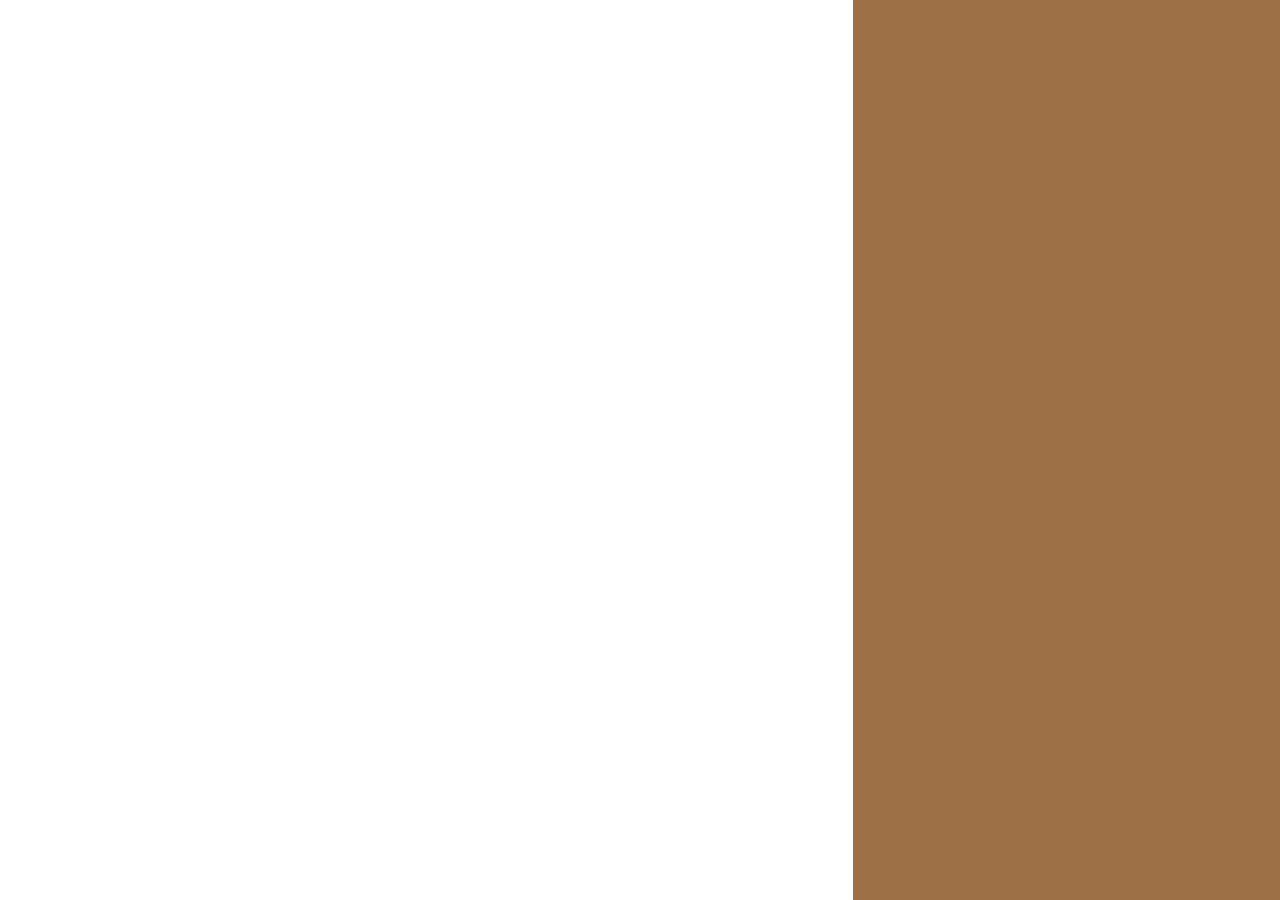
==== index.html @ 4c14f402 "first commit" ====
<!DOCTYPE html>
<html lang="en">
<head>
  <meta charset="UTF-8">
  <link rel="stylesheet" href="/src/styles/main.css">
  <meta name="viewport" content="width=device-width, initial-scale=1.0">
  <title>Cafetería Brioche</title>
</head>
<body>
  <main>
    <section class="col-5">

    </section>
  </main>
</body>
</html>
---- src/styles/main.css ----
body {
  margin: 0;
  padding: 0;
}

body main {
  background: url("../images/background.jpg") center no-repeat fixed;
  background-size: cover;
}

main {
  height: 100vh;
  position: relative;
}

section {
  background-color: #854c18;
  height: 100vh;
  opacity: 0.8;
  position: absolute;
  right: 0;
  top: 0;
}

.col-5{
  width: calc(100vw / 12 * 4);
}
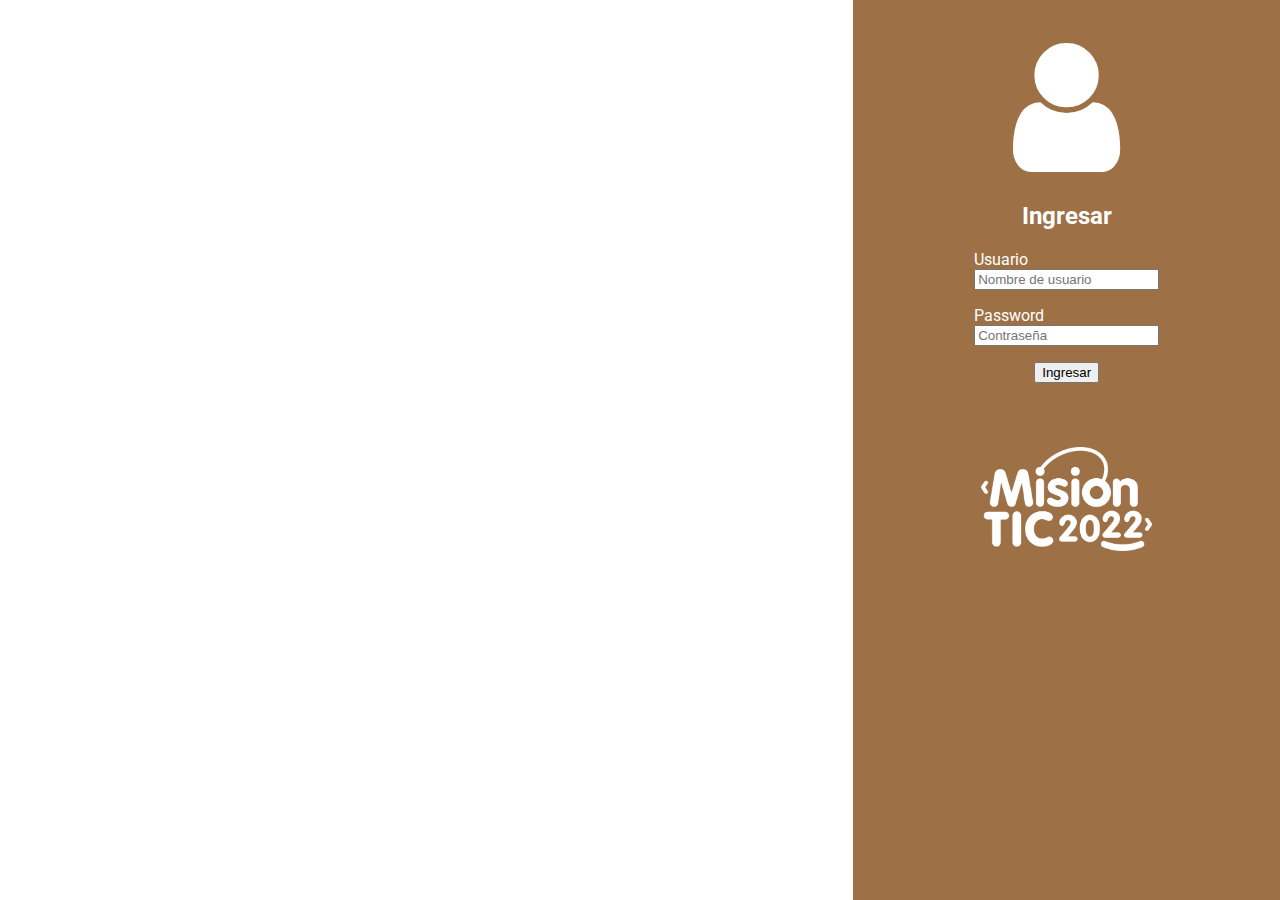
==== commit f0ac7a93: "Login Screen done" ====
--- a/index.html
+++ b/index.html
@@ -1,16 +1,48 @@
 <!DOCTYPE html>
 <html lang="en">
-<head>
-  <meta charset="UTF-8">
-  <link rel="stylesheet" href="/src/styles/main.css">
-  <meta name="viewport" content="width=device-width, initial-scale=1.0">
-  <title>Cafetería Brioche</title>
-</head>
-<body>
-  <main>
-    <section class="col-5">
-
-    </section>
-  </main>
-</body>
-</html>+  <head>
+    <meta charset="UTF-8" />
+    <link rel="stylesheet" href="/src/styles/main.css" />
+    <link
+      rel="stylesheet"
+      href="https://stackpath.bootstrapcdn.com/font-awesome/4.7.0/css/font-awesome.min.css"
+      integrity="sha384-wvfXpqpZZVQGK6TAh5PVlGOfQNHSoD2xbE+QkPxCAFlNEevoEH3Sl0sibVcOQVnN"
+      crossorigin="anonymous"
+    />
+    <link rel="preconnect" href="https://fonts.gstatic.com" />
+    <link
+      href="https://fonts.googleapis.com/css2?family=Roboto:ital,wght@0,400;0,700;1,400;1,700&display=swap"
+      rel="stylesheet"
+    />
+    <meta name="viewport" content="width=device-width, initial-scale=1.0" />
+    <title>Cafetería Brioche</title>
+  </head>
+  <body>
+    <main>
+      <section class="col-5">
+        <div class="user-icon">
+          <i class="fa fa-user" aria-hidden="true"></i>
+          <h2>Ingresar</h2>
+        </div>
+        <form action="">
+          <div>
+            <label for="username">Usuario</label>
+            <input id="username" type="text" placeholder="Nombre de usuario" />
+          </div>
+          <div>
+            <label for="password">Password</label>
+            <input id="password" type="password" placeholder="Contraseña" />
+          </div>
+          <button type="submit">Ingresar</button>
+        </form>
+        <div id="logo-container">
+          <img
+            id="misiontic-logo"
+            src="src/images/misiontic_logo.png"
+            alt="MisionTIC 2022 logo"
+          />
+        </div>
+      </section>
+    </main>
+  </body>
+</html>
--- a/src/styles/main.css
+++ b/src/styles/main.css
@@ -1,10 +1,13 @@
 body {
   margin: 0;
   padding: 0;
+  font-family: "Roboto", sans-serif;
 }
 
 body main {
-  background: url("../images/background.jpg") center no-repeat fixed;
+  background-image: url("../images/background.jpg");
+  background-position: center;
+  background-repeat: no-repeat;
   background-size: cover;
 }
 
@@ -14,14 +17,49 @@
 }
 
 section {
-  background-color: #854c18;
+  background-color: rgba(133, 76, 24, 0.8);
+  color: #ffffff;
   height: 100vh;
-  opacity: 0.8;
   position: absolute;
   right: 0;
   top: 0;
 }
 
-.col-5{
+.col-5 {
   width: calc(100vw / 12 * 4);
 }
+
+.user-icon {
+  margin-top: 2rem;
+  text-align: center;
+}
+
+.fa::before {
+  font-size: 150px;
+}
+
+form {
+  align-items: center;
+  display: flex;
+  flex-direction: row;
+  flex-wrap: wrap;
+  justify-content: center;
+  max-width: 200px;
+  margin: auto;
+}
+
+form > * {
+  margin-bottom: 1rem;
+}
+
+label {
+  display: block;
+}
+#logo-container {
+  display: flex;
+  margin-top: 3rem;
+}
+#misiontic-logo {
+  width: 40%;
+  margin: auto;
+}
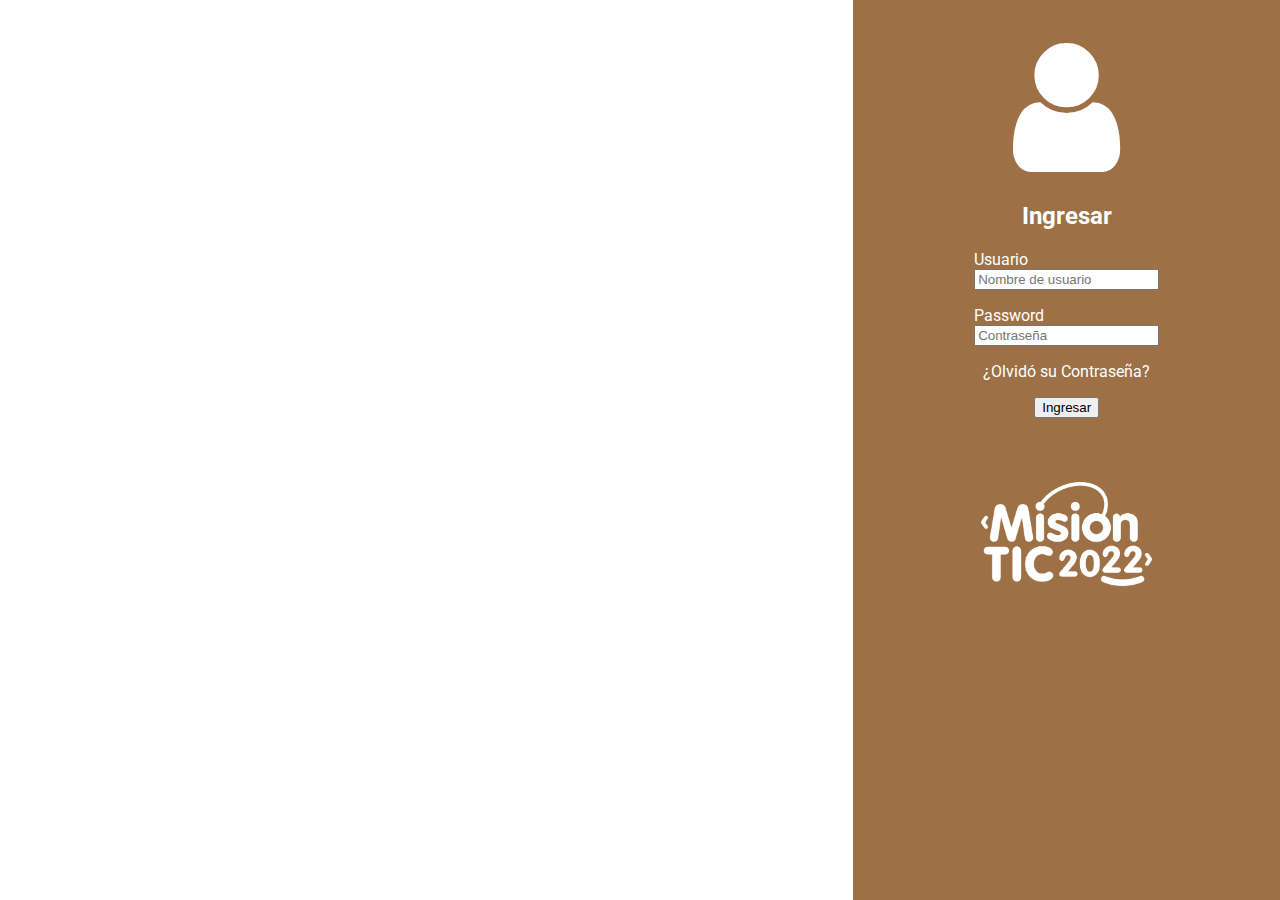
==== commit 91c6d508: "reset password link added" ====
--- a/index.html
+++ b/index.html
@@ -33,6 +33,9 @@
             <label for="password">Password</label>
             <input id="password" type="password" placeholder="Contraseña" />
           </div>
+          <div>
+            <a href="/reset-password.html">¿Olvidó su Contraseña?</a>
+          </div>
           <button type="submit">Ingresar</button>
         </form>
         <div id="logo-container">
--- a/src/styles/main.css
+++ b/src/styles/main.css
@@ -55,10 +55,17 @@
 label {
   display: block;
 }
+
+a{
+  text-decoration: none;
+  color: inherit;
+}
+
 #logo-container {
   display: flex;
   margin-top: 3rem;
 }
+
 #misiontic-logo {
   width: 40%;
   margin: auto;
